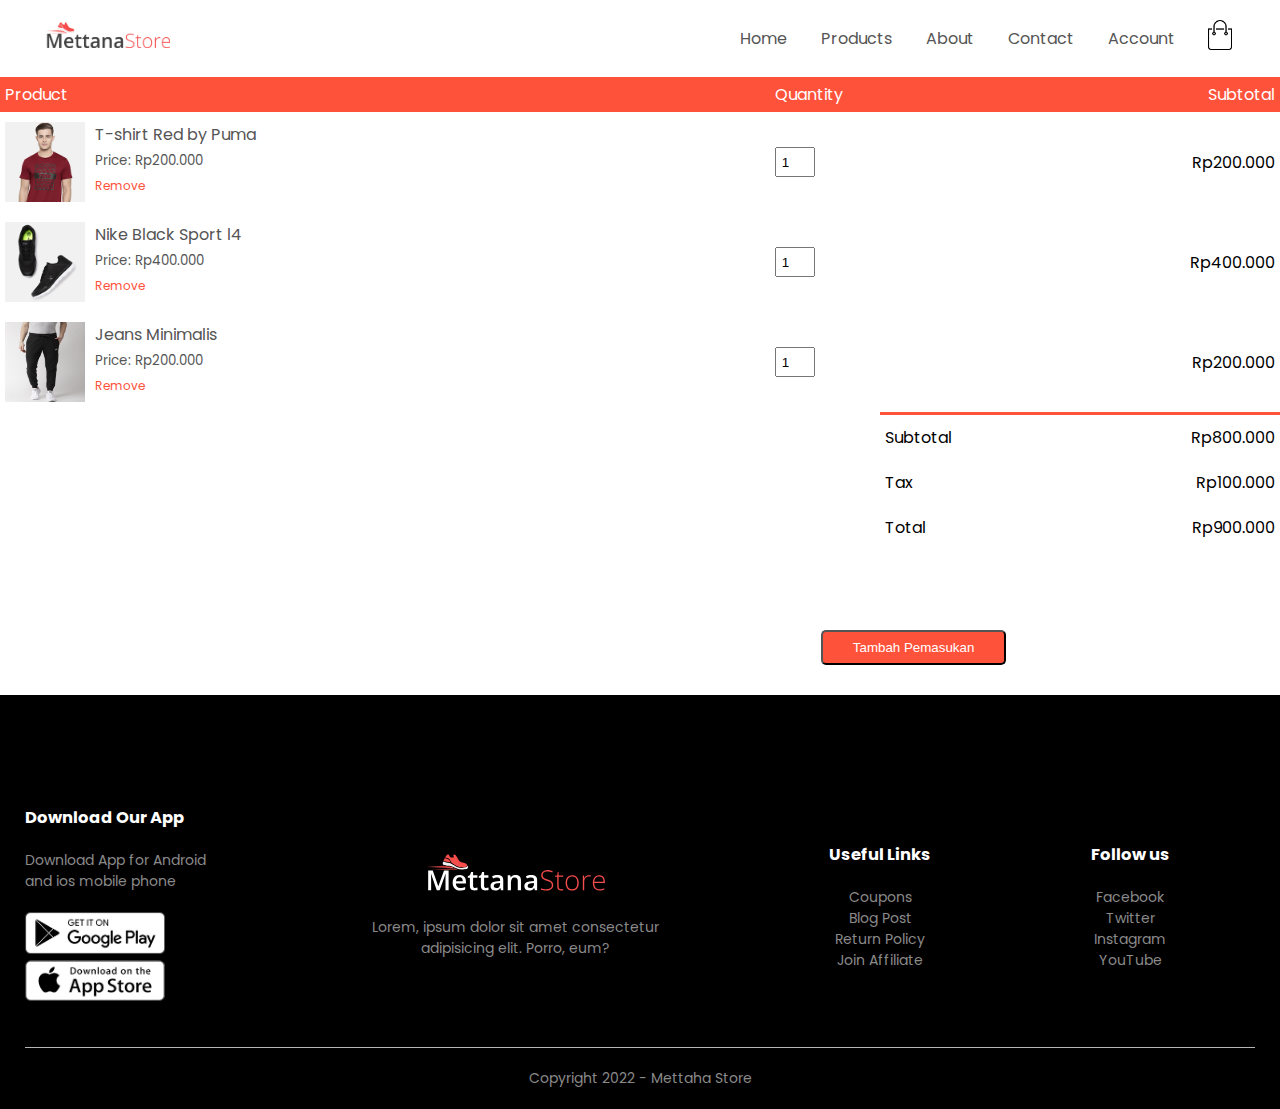
==== cart.html @ df0e79de "first commit" ====
<!DOCTYPE html>
<html lang="en">
  <head>
    <meta charset="UTF-8" />
    <meta name="viewport" content="width=device-width, initial-scale=1.0" />
    <title>All Products - Red store</title>
    <link rel="stylesheet" href="style.css" />
    <link
      href="https://fonts.googleapis.com/css2?family=Poppins:ital,wght@0,300;0,400;0,500;0,600;0,700;1,200&display=swap"
      rel="stylesheet"
    />
    <link
      rel="stylesheet"
      href="https://stackpath.bootstrapcdn.com/font-awesome/4.7.0/css/font-awesome.min.css"
    />
  </head>
  <body>
    <div class="container">
      <div class="navbar">
        <div class="logo">
          <a href="index.html">
            <img src="images/logo-new2.jpg" alt="" width="125px"
          /></a>
        </div>
        <nav>
          <ul id="MenuItems">
            <li><a href="index.html">Home</a></li>
            <li><a href="products.html">Products</a></li>
            <li><a href="about.html">About</a></li>
            <li><a href="contact.html">Contact</a></li>
            <li><a href="account.html">Account</a></li>
            <!-- TODo: 22:20 -->
          </ul>
        </nav>
        <a href="cart.html"
          ><img src="images/cart.png" alt="" width="30px" height="30px"
        /></a>
        <img
          src="images/logo-new.svg"
          alt=""
          class="menu-icon"
          onclick="menutoggle()"
        />
      </div>
    </div>

    <!-- Cart Items Details -->
    <class="small-container cart-page>
      <table>
        <tr>
          <th>Product</th>
          <th>Quantity</th>
          <th>Subtotal</th>
        </tr>
        <tr>
          <td>
            <div class="cart-info">
              <img src="images/buy-1.jpg" alt="" />
              <div>
                <p>T-shirt Red by Puma</p>
                <small>Price: Rp200.000</small>
                <br />
                <a href="">Remove</a>
              </div>
            </div>
          </td>
          <td><input type="nunber" value="1" /></td>
          <td>Rp200.000</td>
        </tr>

        <tr>
          <td>
            <div class="cart-info">
              <img src="images/buy-2.jpg" alt="" />
              <div>
                <p>Nike Black Sport l4</p>
                <small>Price: Rp400.000</small>
                <br />
                <a href="">Remove</a>
              </div>
            </div>
          </td>
          <td><input type="nunber" value="1" /></td>
          <td>Rp400.000</td>
        </tr>

        <tr>
          <td>
            <div class="cart-info">
              <img src="images/product-12.jpg" alt="" />
              <div>
                <p>Jeans Minimalis</p>
                <small>Price: Rp200.000</small>
                <br />
                <a href="">Remove</a>
              </div>
            </div>
          </td>
          <td><input type="nunber" value="1" /></td>
          <td>Rp200.000</td>
        </tr>
      </table>

      <div class="total-price">
        <table>
          <tr>
            <td>Subtotal</td>
            <td>Rp800.000</td>
          </tr>
          <tr>
            <td>Tax</td>
            <td>Rp100.000</td>
          </tr>
          <tr>
            <td>Total</td>
            <td>Rp900.000</td>
          </tr>
        </table>
      </div>
    </div>

    <div class="card mt-lg-2">
      <div class="row">
          <div class="col card-header py-3">
          </div>
          
          <div class="col card-header text-right">
              <button type="button" class="btn btn-primary plus float-right" data-bs-toggle="modal" data-bs-target="#pemasukanModal">
                  <span data-feather="plus"></span>
                  Tambah Pemasukan
              </button>
          </div>
      </div>
      
    <!-- Footer -->
    <div class="footer">
      <div class="container">
        <div class="row">
          <div class="footer-col-1">
            <h3>Download Our App</h3>
            <p>
              Download App for Android <br />
              and ios mobile phone
            </p>
            <div class="app-logo">
              <img src="images/play-store.png" alt="" />
              <img src="images/app-store.png" alt="" />
            </div>
          </div>
         
          <div class="footer-col-2">
            <img src="images/logo-white2.svg" alt="" />
            <p>
              Lorem, ipsum dolor sit amet consectetur <br />adipisicing elit.
              Porro, eum?
            </p>
          </div>
          <div class="footer-col-3">
            <h3>Useful Links</h3>
            <ul>
              <li>Coupons</li>
              <li>Blog Post</li>
              <li>Return Policy</li>
              <li>Join Affiliate</li>
            </ul>
          </div>

          <div class="footer-col-4">
            <h3>Follow us</h3>
            <ul>
              <li>Facebook</li>
              <li>Twitter</li>
              <li>Instagram</li>
              <li>YouTube</li>
            </ul>
          </div>
        </div>
        <hr />
        <p class="copyright">Copyright 2022 - Mettaha Store</p>
      </div>
    </div>
    <!-- JS for Toggle menu -->
    <script>
      var MenuItems = document.getElementById("MenuItems");

      MenuItems.style.maxHeight = "0px";

      function menutoggle() {
        if (MenuItems.style.maxHeight == "0px") {
          MenuItems.style.maxHeight = "200px";
        } else {
          MenuItems.style.maxHeight = "0px";
        }
      }
    </script>
  </body>
</html>
---- style.css ----
* {
  margin: 0;
  padding: 0;
  box-sizing: border-box;
}

body {
  font-family: "Poppins", sans-serif;
}

.navbar {
  display: flex;
  align-items: center;
  padding: 20px;
}

nav {
  flex: 1;
  text-align: right;
}

nav ul {
  display: inline-block;
  list-style-type: none;
}

nav ul li {
  display: inline-block;
  margin-right: 30px;
}

a {
  text-decoration: none;
  color: #555;
}

p {
  color: #555;
}
.container {
  max-width: 1300px;
  margin: auto;
  padding-left: 25px;
  padding-right: 25px;
}
.row {
  margin-top: 50px;
  display: flex;
  align-items: center;
  flex-wrap: wrap;
  justify-content: space-around;
}

.col-2 {
  flex-basis: 50%;
  min-width: 300px;
}
.col-2 img {
  max-width: 100%;
  padding: 50px 0;
  /* top and bottom 50 left and right 0 */
}
.col-2 h1 {
  font-size: 50px;
  line-height: 60px;
  margin: 25px 0;
}
.btn {
  display: inline-block;
  background: #ff523b;
  color: #fff;
  padding: 8px 30px;
  margin: 30px 0;
  border-radius: 5px;
  transition: background 0.5s;
}

.btn:hover {
  background-color: #563434; /* Green */
  color: #fff;
}

.header {
  background: radial-gradient(#F3F2F8, #ffff);
}

.header .row {
  margin-top: 20px;
}

.categories {
  margin: 70px 0;
}

.col-3 {
  flex-basis: 30%;
  min-width: 250px;
  margin-bottom: 30px;
}


.col-3 img {
  width: 100%;
}

.small-container {
  max-width: 1080px;
  margin: auto;
  padding-left: 25px;
  padding-right: 25px;
}

.col-4 {
  flex-basis: 25%;
  padding: 10px;
  min-width: 200px;
  margin-bottom: 50px;
  transition: transform 0.5s;
}

.col-4 img {
  width: 100%;
}


.title {
  text-align: center;
  margin: 0 auto 80px;
  position: relative;
  line-height: 60px;
  color: #555;
}

.title::after {
  content: "";
  background: #ff523b;
  width: 80px;
  height: 5px;
  border-radius: 5px;
  position: absolute;
  bottom: 0;
  left: 50%;
  transform: translateX(-50%);
}

h4 {
  color: #555;
  font-weight: normal;
}

.col-4 p {
  font-size: 14px;
}

.rating .fa {
  color: #ff523b;
}

.col-4:hover {
  transform: translateY(-5px);
}
/*     offer     */
.offer {
  background: radial-gradient(#F3F2F8, #F3F2F8);
  margin-top: 80px;
  padding: 30px 0;
}

.col-2 .offer-img {
  padding: 50px;
}

small {
  color: #555;
}

/* -----Testimonial----- */

.testimonial {
  padding-top: 100px;
}
.testimonial .col-3 {
  text-align: center;
  padding: 40px 20px;
  box-shadow: 0 0 20px 0px rgba(0, 0, 0, 0.1);
  cursor: pointer;
  transition: transform 0.5s;
}
.testimonial .col-3 img {
  width: 50px;
  margin-top: 20px;
  border-radius: 50%;
}

.testimonial .col-3:hover {
  transform: translateY(-10px);
}

.fa.fa-quote-left {
  font-size: 34px;
  color: #ff523b;
}

.col-3 p {
  font-size: 12px;
  margin: 12px 0;
  color: #777;
}

.testimonial .col-3 h3 {
  font-weight: 600;
  color: #555;
  font-size: 16px;
}

/* brands */

.brands {
  margin: 100px auto;
}
.col-5 {
  width: 160px;
}
.col-5 img {
  width: 100%;
  cursor: pointer;
  filter: grayscale(100%);
}

.col-5 img:hover {
  filter: grayscale(0);
}

/* footer */
.footer {
  background: #000;
  color: #8a8a8a;
  font-size: 14px;
  padding: 60px 0 20px;
}
.footer p {
  color: #8a8a8a;
}
.footer h3 {
  color: #fff;
  margin-bottom: 20px;
}
.footer-col-1,
.footer-col-2,
.footer-col-3,
.footer-col-4 {
  min-width: 250px;
  margin-bottom: 20px;
}

.footer-col-1 {
  flex-basis: 30px;
}

.footer-col-2 {
  flex: 1;
  text-align: center;
}
.footer-col-2 img {
  width: 180px;
  margin-bottom: 20px;
}
.footer-col-3,
.footer-col-4 {
  flex-basis: 12%;
  text-align: center;
}
ul {
  list-style-type: none;
}
.app-logo {
  margin-top: 20px;
}
.app-logo img {
  width: 140px;
}

.footer hr {
  border: none;
  background: #b5b5b5;
  height: 1px;
  margin: 20px 0;
}
.copyright {
  text-align: center;
}
.menu-icon {
  width: 28px;
  margin-left: 20px;
  display: none;
}
/* Media Quer for menu */

@media only screen and (max-width: 800px) {
  nav ul {
    position: absolute;
    top: 70px;
    left: 0;
    background: #333;
    width: 100%;
    overflow: hidden;
    transition: max-height 0.5s;
  }
  nav ul li {
    display: block;
    margin-right: 50px;
    margin-top: 10px;
    margin-bottom: 10px;
  }
  nav ul li a {
    color: #fff;
  }
  .menu-icon {
    display: block;
    cursor: pointer;
  }
}

/* All Products */
.row-2 {
  justify-content: space-between;
  margin: 100px auto 50px;
}

select {
  border: 1px solid #ff523b;
  padding: 5px;
}
select:focus {
  outline: none;
}

.page-btn {
  margin: 0 auto 80px;
}
.page-btn span {
  display: inline-block;
  border: 1px solid #ff523b;
  margin-left: 10px;
  width: 40px;
  height: 40px;
  text-align: center;
  line-height: 40px;
  line-height: 40px;
  cursor: pointer;
}
.page-btn span:hover {
  background: #ff523b;
  color: #fff;
}

/* Media Quer for less than 600 screen size */
@media only screen and (max-width: 600px) {
  .row {
    text-align: center;
  }
  .col-2,
  .col-3,
  .col-4 {
    flex-basis: 100%;
  }
  .single-product .row {
    text-align: left;
  }
  .single-product .col-2 {
    padding: 20px 0;
  }
  .single-product h2 {
    font-size: 26px;
    line-height: 32px;
  }
  .cart-info p {
    display: none;
  }
}

/* Single Product Detail */
.single-product {
  margin-top: 80px;
}
.single-product .col-2 img {
  padding: 0;
}

.single-product .col-2 {
  padding: 20px;
}

.single-product h4 {
  margin: 20px 0;
  font-size: 22px;
  font-weight: bold;
}
.single-product select {
  display: block;
  padding: 10px;
  margin-top: 20px;
}

.single-product input {
  width: 50px;
  height: 40px;
  padding-left: 10px;
  font-size: 20px;
  margin-right: 10px;
  border: 1px solid #ff523b;
}
input:focus {
  outline: none;
}

.single-product .fa {
  color: #ff523b;
  margin-left: 10px;
}
.small-img-row {
  display: flex;
  justify-content: space-between;
}
.small-img-col {
  flex-basis: 24%;
  cursor: pointer;
}
/* Cart Items Details */
.cart-page {
  margin: 30px auto;
}
table {
  width: 100%;
  border-collapse: collapse;
}

.cart-info {
  display: flex;
  flex-wrap: wrap;
}
th {
  text-align: left;
  padding: 5px;
  color: #fff;
  background: #ff523b;
  font-weight: normal;
}
td {
  padding: 10px 5px;
}
td input {
  width: 40px;
  height: 30px;
  padding: 5px;
}
td a {
  color: #ff523b;
  font-size: 12px;
}

td img {
  width: 80px;
  height: 80px;
  margin-right: 10px;
}
.total-price {
  display: flex;
  justify-content: flex-end;
}

.total-price table {
  border-top: 3px solid #ff523b;
  width: 100%;
  max-width: 400px;
}
td:last-child {
  text-align: right;
}
th:last-child {
  text-align: right;
}

/* Account Page */

.account-page {
  padding: 50px 0;
  background: radial-gradient(#F3F2F8, #F3F2F8);
}
.form-container {
  background: #fff;
  width: 400x;
  height: 400px;
  position: relative;
  text-align: center;
  padding: 20px 0;
  box-shadow: 0 0 20px 0 rgba(0, 0, 0, 0.1);
  overflow: hidden;
}

.form-container span {
  font-weight: bold;
  padding: 0 10px;
  color: #555;
  cursor: pointer;
  width: 100px;
  display: inline-block;
}

.form-btn {
  display: inline-block;
}
.form-container form {
  max-width: 300px;
  padding: 0 20px;
  position: absolute;
  top: 130px;
  transition: transform 1s;
}
form input {
  width: 100%;
  height: 30px;
  margin: 10px 0;
  padding: 0 10px;
  border: 1px solid #ccc;
}

form .btn {
  width: 100%;
  border: none;
  cursor: pointer;
  margin: 10px;
}
form .btn:focus {
  outline: none;
}

#LoginForm {
  position: relative;
  width: 1000px;
  left: 150px;
  position: absolute;
  padding-top: 10px;
}
#RegForm {
  left: 100px;
  width: 800px;
  
}

form a {
  font-size: 12px;
}
#indicator {
  width: 100px;
  border: none;
  background: #ff523b;
  height: 3px;
  margin-top: 10px;
  transform: translateX(100px);
  transition: transform 1s;
}
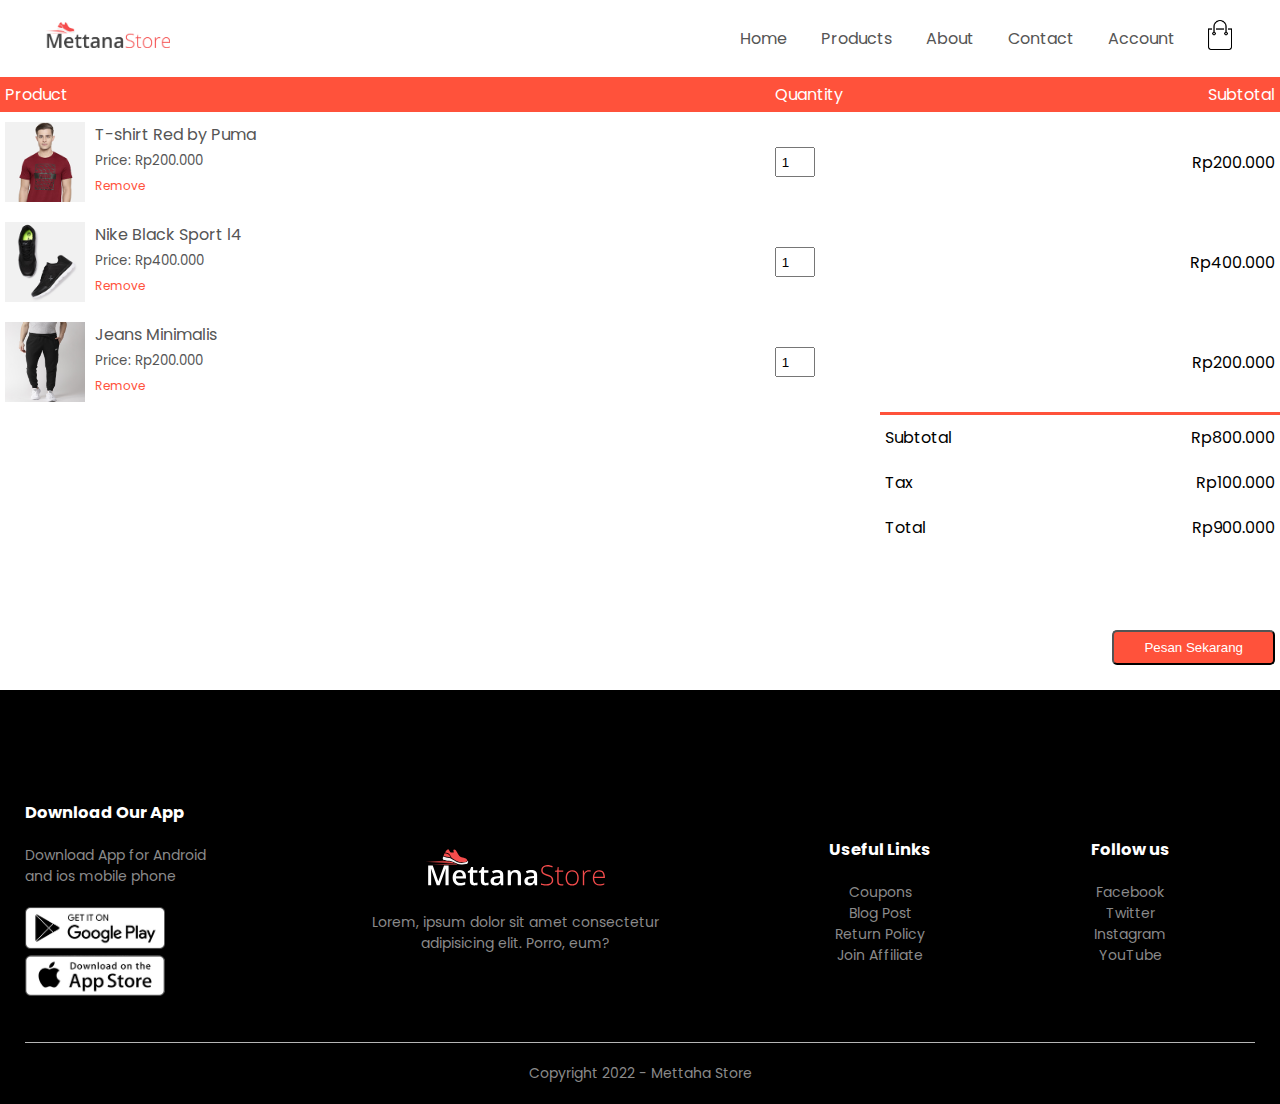
==== commit 2998d9da: "put botton  to right & rename button text" ====
--- a/cart.html
+++ b/cart.html
@@ -13,6 +13,13 @@
       rel="stylesheet"
       href="https://stackpath.bootstrapcdn.com/font-awesome/4.7.0/css/font-awesome.min.css"
     />
+    <style type="text/css">
+    .botton-right {
+      position: absolute;
+      top: auto;
+      right: 5px;
+    }
+  </style>
   </head>
   <body>
     <div class="container">
@@ -125,15 +132,15 @@
           </div>
           
           <div class="col card-header text-right">
-              <button type="button" class="btn btn-primary plus float-right" data-bs-toggle="modal" data-bs-target="#pemasukanModal">
+              <button type="button" class="btn btn-primary plus float-right botton-right" data-bs-toggle="modal" data-bs-target="#pemasukanModal">
                   <span data-feather="plus"></span>
-                  Tambah Pemasukan
+                  Pesan Sekarang
               </button>
           </div>
       </div>
       
     <!-- Footer -->
-    <div class="footer">
+    <div class="footer" style="margin-top: 90px;">
       <div class="container">
         <div class="row">
           <div class="footer-col-1">
